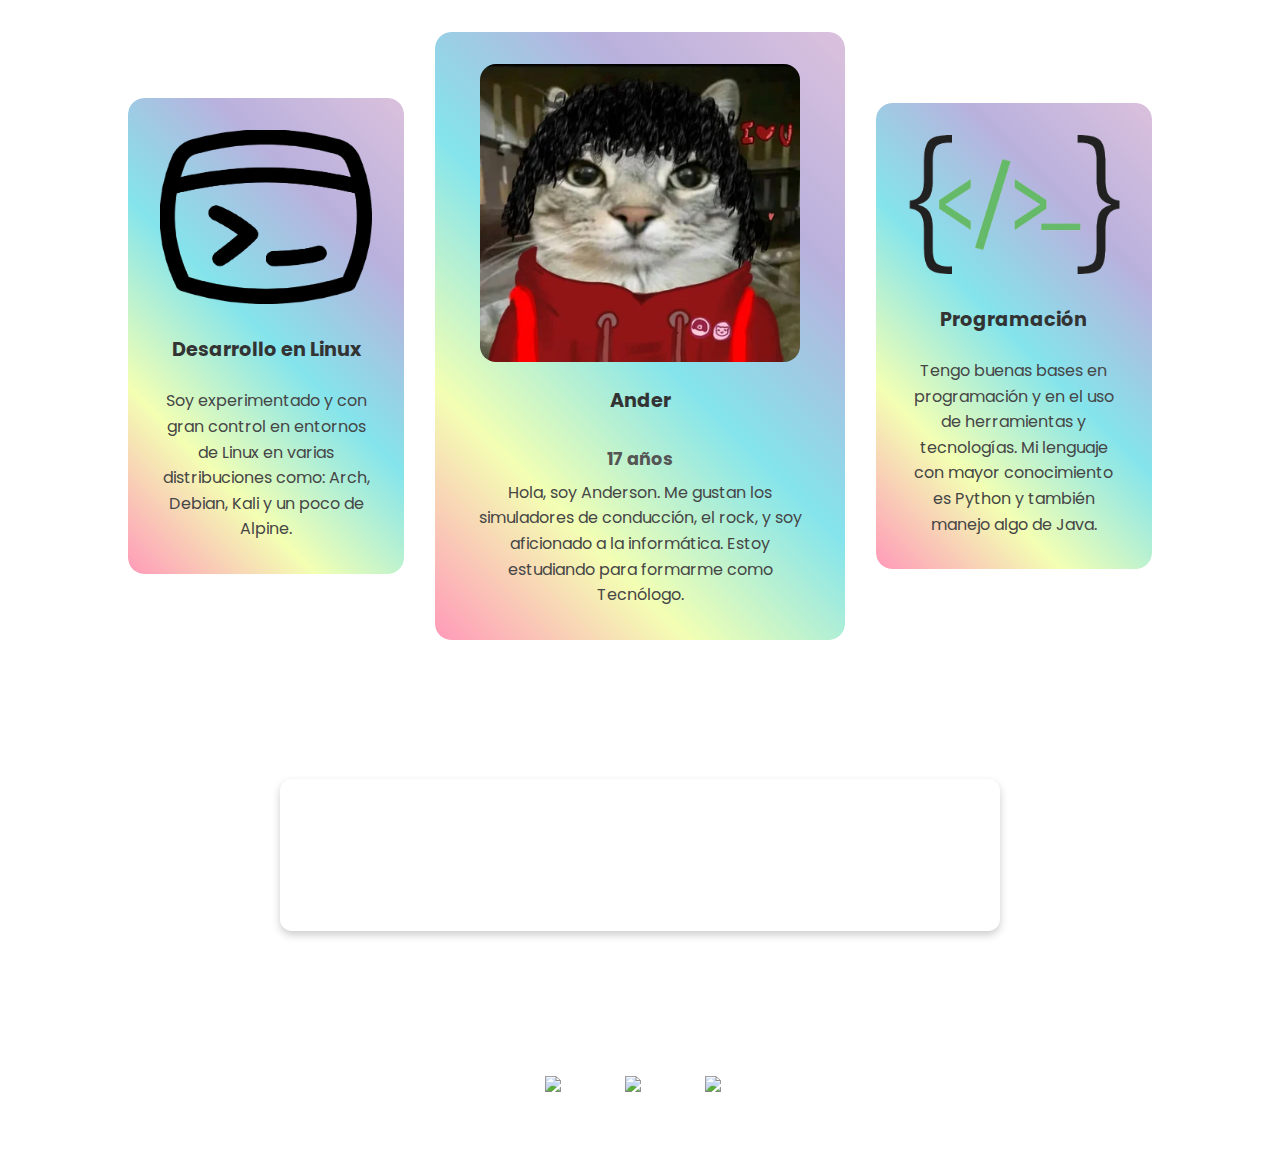
==== index.html @ fe21c28a "Add files via upload" ====
<!DOCTYPE html>
<html lang="es">
<head>
    <meta charset="UTF-8">
    <meta name="viewport" content="width=device-width, initial-scale=1.0">
    <title>Ander :3</title>
    <link rel="stylesheet" href="./index.css">
    <link rel="stylesheet" href="./MediaQuery.css">
            <!--Fuentes de Google Fonts-->
    <link href="https://fonts.googleapis.com/css2?family=Poppins:wght@300;400;500;600&family=Pacifico&display=swap" rel="stylesheet">
    <!-- Meta etiquetas Open Graph para la vista previa en redes sociales -->
    <meta property="og:title" content="Ander<3">
    <meta property="og:description" content="Ricotero de corazon, primero el dota despues la vida">
    <meta property="og:image" content="https://i.pinimg.com/564x/5c/3a/3a/5c3a3a4cec5c6206d31089e98e12cb5e.jpg">
    <meta property="og:url" content="https://anderkitty.com">

    <!-- Favicon en la pestaña del navegador -->
    <link rel="icon" href="https://i.pinimg.com/564x/5c/3a/3a/5c3a3a4cec5c6206d31089e98e12cb5e.jpg" type="image/jpeg">
</head>
<body>
    <div class="container">
        <div class="card small-img">
            <div class="card-img-container">
                <img src="imagenes/Ander-removebg-preview.png" class="card-img" alt="Ander">
            </div>
            <h2>Desarrollo en Linux</h2>
            <p>Soy experimentado y con gran control en entornos de Linux en varias distribuciones como: Arch, Debian, Kali y un poco de Alpine.</p>
        </div>
        <div class="card card-main">
            <img src="./imagenes/2f6b7e67e19ccb59795e95b3369d5c8b.webp" alt="Imagen de Presentación">
            <h2>Ander</h2>
            <h3>17 años</h3>
            <p>Hola, soy Anderson. Me gustan los simuladores de conducción, el rock, y soy aficionado a la informática. Estoy estudiando para formarme como Tecnólogo.</p>
        </div>
        <div class="card small-img">
            <img src="./imagenes/2Ander-removebg-preview.png" alt="Programación">
            <h2>Programación</h2>
            <p>Tengo buenas bases en programación y en el uso de herramientas y tecnologías. Mi lenguaje con mayor conocimiento es Python y también manejo algo de Java.</p>
        </div>
    </div>

    <div class="spacer"></div>

    <div class="music-section">
        <h2>Mi Música Favorita</h2>
        <div class="spotify-container">
            <iframe 
                style="border-radius:12px" 
                src="https://open.spotify.com/embed/track/5agpMV7rvg7Hf8IiX5kQXe?utm_source=generator" 
                width="90%" 
                height="120" 
                frameBorder="0" 
                allowfullscreen="" 
                allow="autoplay; clipboard-write; encrypted-media; fullscreen; picture-in-picture" 
                loading="lazy">
            </iframe>
        </div>
    </div>

    <div class="social-section">
        <h2>Mis Redes Sociales</h2>
        <div class="social-links">
            <a href="https://instagram.com/anderkitty" target="_blank" class="social-link">
                <img src="https://cdn-icons-png.flaticon.com/512/174/174855.png" alt="Instagram">
                <span>@anderkitty</span>
            </a>
            <a href="https://discord.com/users/anderkitty" target="_blank" class="social-link">
                <img src="https://cdn-icons-png.flaticon.com/512/5968/5968756.png" alt="Discord">
                <span>anderkitty</span>
            </a>
            <a href="mailto:andergdss0@gmail.com" class="social-link">
                <img src="https://cdn-icons-png.flaticon.com/512/5968/5968534.png" alt="Gmail">
                <span>andergds0@gmail.com</span>
            </a>
        </div>
    </div>

    <script src="./script.js" defer></script>
    <script src="https://cdnjs.cloudflare.com/ajax/libs/three.js/r128/three.min.js"></script>
    <script src="./galaxy.js" defer></script>
    <script src="https://cdnjs.cloudflare.com/ajax/libs/vanilla-tilt/1.8.0/vanilla-tilt.min.js"></script>
</body>
</html>
---- index.css ----
html {
    scroll-behavior: smooth;
}

::-webkit-scrollbar {
    width: 10px;
}

::-webkit-scrollbar-track {
    background: rgba(255, 255, 255, 0.1);
    border-radius: 10px;
}

::-webkit-scrollbar-thumb {
    background: rgba(255, 255, 255, 0.3);
    border-radius: 10px;
}

::-webkit-scrollbar-thumb:hover {
    background: rgba(255, 255, 255, 0.4);
}

* {
    scrollbar-width: thin;
    scrollbar-color: rgba(255, 255, 255, 0.3) rgba(255, 255, 255, 0.1);
}

/* Estilos generales */
* {
    box-sizing: border-box;
    margin: 0;
    padding: 0;
}

body {
    font-family: 'Poppins', sans-serif;
    display: flex;
    overflow: hidden;
    justify-content: center;
    align-items: center;
    min-height: 100vh;
    background-color: var(--primary-bg);
    flex-direction: column;
    min-height: 100vh;
    overflow-y: auto;
}

.container {
    display: flex;
    justify-content: space-between;
    align-items: center;
    width: 80%;
    margin-bottom: 40px;
    margin: 2.0rem auto;
    flex: 1;

}

@keyframes holographicEffect {
    0% {
        background-position: 0% 0%;
        filter: hue-rotate(0deg);
    }
    50% {
        background-position: 100% 100%;
        filter: hue-rotate(180deg);
    }
    100% {
        background-position: 0% 0%;
        filter: hue-rotate(360deg);
    }
}

/* Estilos de la tarjeta */
.card {
    position: relative;
    height: auto;
    border-radius: 1rem;
    padding: 2rem;
    width: 27%;
    text-align: center;
    overflow: hidden;
    margin-bottom: 2rem;
}

.card::before {
    content: "";
    position: absolute;
    top: 0;
    left: 0;
    right: 0;
    bottom: 0;
    background: linear-gradient(45deg, #ff9ab9, #f3ffb3, #84e4ec, #b9b1dd, #dbc1dd);
    background-size: 100% 100%;
    border-radius: 1rem;
}

.card:hover::before {
    animation: holographicEffect 1s linear infinite;
}

.card:hover {
    transform: rotateY(calc(10deg * var(--ratio-x))) rotateX(calc(-10deg * var(--ratio-y))); /* Reduced from 20deg to 10deg */
    --correction: 0%;
}

.card img {
    width: 100%;
    height: auto;
    border-radius: 1rem;
    max-width: 20rem;
    position: relative;
    z-index: 1;
}

.card.small-img img {
    max-width: 15rem;
}

.card h2 {
    margin: 1.5rem 0; 
    font-size: 1.2em; 
    color: #333;
    position: relative;
    z-index: 1;
}

.card h3 {
    margin: 0.5rem 0;
    font-size: 1.1em;
    line-height: 1.4;
    color: #555;
    position: relative;
    z-index: 1;
}

.card p {
    color: #464646;
    font-size: 1em;
    line-height: 1.6;
    position: relative;
    z-index: 1;
}

.card-main {
    width: 40%;
    display: flex;
    flex-direction: column;
    align-items: center;
}

.music-section {
    width: 100%;
    max-width: 800px;
    margin: 0 auto;
    padding: 20px;
    text-align: center;
    background: rgba(255, 255, 255, 0.1); /* subtle background */
    border-radius: 12px;
    margin-bottom: 40px;
}

.music-section h2 {
    color: #fff;
    margin-bottom: 20px;
}

.spotify-container {
    display: flex;
    justify-content: center;
    align-items: center;
    width: 100%;
    min-height: 152px;
    padding: 0 20px;
}

iframe {
    max-width: 50rem;
    width: 100%;
    height: 152px;
    border-radius: 12px;
    box-shadow: 0 4px 8px rgba(0, 0, 0, 0.2);
}

.social-section {
    width: 100%;
    max-width: 300px;
    margin: 0 auto 40px;
    padding: 20px;
    text-align: center;
    background: rgba(255, 255, 255, 0.1);
    border-radius: 12px;
}

.social-links {
    display: flex;
    flex-direction: row;
    justify-content: center;
    gap: 30px;
    align-items: center;
}

.social-link {
    position: relative;
    display: flex;
    align-items: center;
    color: #fff;
    text-decoration: none;
    padding: 10px;
    border-radius: 50%;
    background: rgba(255, 255, 255, 0.1);
    transition: transform 0.2s, background 0.2s;
}
.social-section h2 {
    color: #fff;
    margin-bottom: 20px;
}

.social-link img {
    width: 30px;
    height: 30px;
}

.social-link span {
    position: absolute;
    bottom: -40px;
    left: 50%;
    transform: translateX(-50%) scale(0);
    background: rgba(0, 0, 0, 0.8);
    padding: 5px 10px;
    border-radius: 5px;
    font-size: 0.9em;
    opacity: 3;
    transition: all 0.3s;
}

.social-link:hover {
    transform: translateY(-5px);
    background: rgba(255, 255, 255, 0.2);
}

.social-link:hover span {
    opacity: 1;
    transform: translateX(-50%) scale(1);
}
---- MediaQuery.css ----
/* Media Queries para hacer la web responsive */
@media (max-width: 1024px) {
    .container {
        flex-direction: column;
        align-items: center;
        width: 90%;
        margin: 2.0rem auto;
    }

    .card, .card-main {
        width: 80%;
        margin-bottom: 2rem;
    }

    .card img {
        max-width: 100%;
    }

    .card h2 {
        font-size: 1.3em;
    }

    .card h3 {
        font-size: 1.1em;
    }

    .card p {
        font-size: 0.95em;
    }
}

@media (max-width: 768px) {
    .container {
        flex-direction: column;
        align-items: center;
        width: 100%;
        margin: 2.0rem auto;
    }

    .card, .card-main {
        width: 90%;
        margin-bottom: 2rem;
    }

    .card img {
        max-width: 100%;
    }

    .card h2 {
        font-size: 1.2em;
    }

    .card h3 {
        font-size: 1em;
    }

    .card p {
        font-size: 0.9em;
    }
}

@media (max-width: 480px) {
    .card {
        padding: 15px;
    }

    .card h2 {
        font-size: 1em;
    }

    .card h3 {
        font-size: 0.9em;
    }

    .card p {
        font-size: 0.8em;
    }
}

/* Media Queries para pantallas de alta resolución */
@media (min-width: 1440px) {
    .container {
        width: 70%;
        margin: 2.0rem auto;
    }

    .card {
        width: 30%; /* Ajuste en pantallas más grandes */
    }

    .card h2 {
        font-size: 1.7em;
    }

    .card h3 {
        font-size: 1.4em;
    }

    .card p {
        font-size: 1.1em;
    }
}

@media (min-width: 1920px) {
    .container {
        width: 60%;
        margin: 2.0rem auto;
    }

    .card {
        width: 28%; /* Ajuste en pantallas más grandes */
        padding: 2.5rem; /* Aumenta el padding para espacios más grandes */
    }

    .card h2 {
        font-size: 2em;
    }

    .card h3 {
        font-size: 1.6em;
    }

    .card p {
        font-size: 1.2em;
    }
}

@media (max-width: 320px) {
    .container {
        width: 95%;
        padding: 0 10px;
        margin: 2.0rem auto;
    }

    .card {
        width: 100%;
        padding: 10px;
    }

    .card h2 {
        font-size: 0.9em;
    }

    .card h3 {
        font-size: 0.8em;
    }

    .card p {
        font-size: 0.75em;
    }
}

@media only screen and (min-resolution: 2dppx) {
    .card h2, .card h3, .card p {
        font-size: 1.1em;
    }
    .container {
        width: 95%;
        padding: 0 10px;
        margin: 2.0rem auto;
    }
    .card {
        box-shadow: 0 4px 12px rgba(0, 0, 0, 0.15);
    }
}
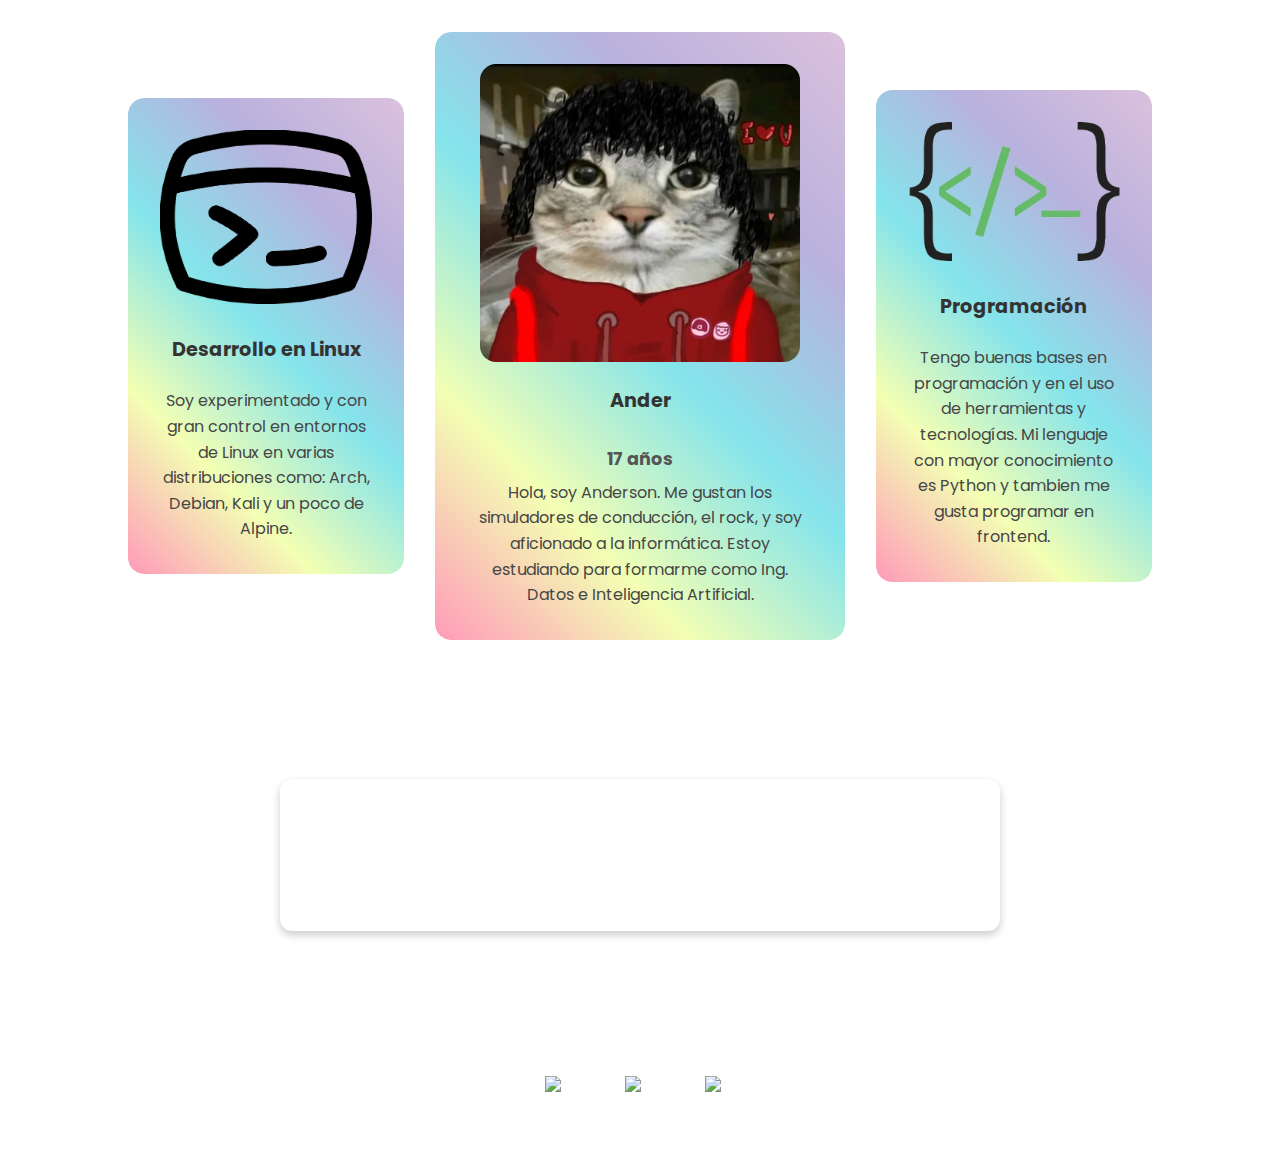
==== commit afd9b3a8: "Update index.html" ====
--- a/index.html
+++ b/index.html
@@ -30,12 +30,12 @@
             <img src="./imagenes/2f6b7e67e19ccb59795e95b3369d5c8b.webp" alt="Imagen de Presentación">
             <h2>Ander</h2>
             <h3>17 años</h3>
-            <p>Hola, soy Anderson. Me gustan los simuladores de conducción, el rock, y soy aficionado a la informática. Estoy estudiando para formarme como Tecnólogo.</p>
+            <p>Hola, soy Anderson. Me gustan los simuladores de conducción, el rock, y soy aficionado a la informática. Estoy estudiando para formarme como Ing. Datos e Inteligencia Artificial.</p>
         </div>
         <div class="card small-img">
             <img src="./imagenes/2Ander-removebg-preview.png" alt="Programación">
             <h2>Programación</h2>
-            <p>Tengo buenas bases en programación y en el uso de herramientas y tecnologías. Mi lenguaje con mayor conocimiento es Python y también manejo algo de Java.</p>
+            <p>Tengo buenas bases en programación y en el uso de herramientas y tecnologías. Mi lenguaje con mayor conocimiento es Python y tambien me gusta programar en frontend.</p>
         </div>
     </div>
 
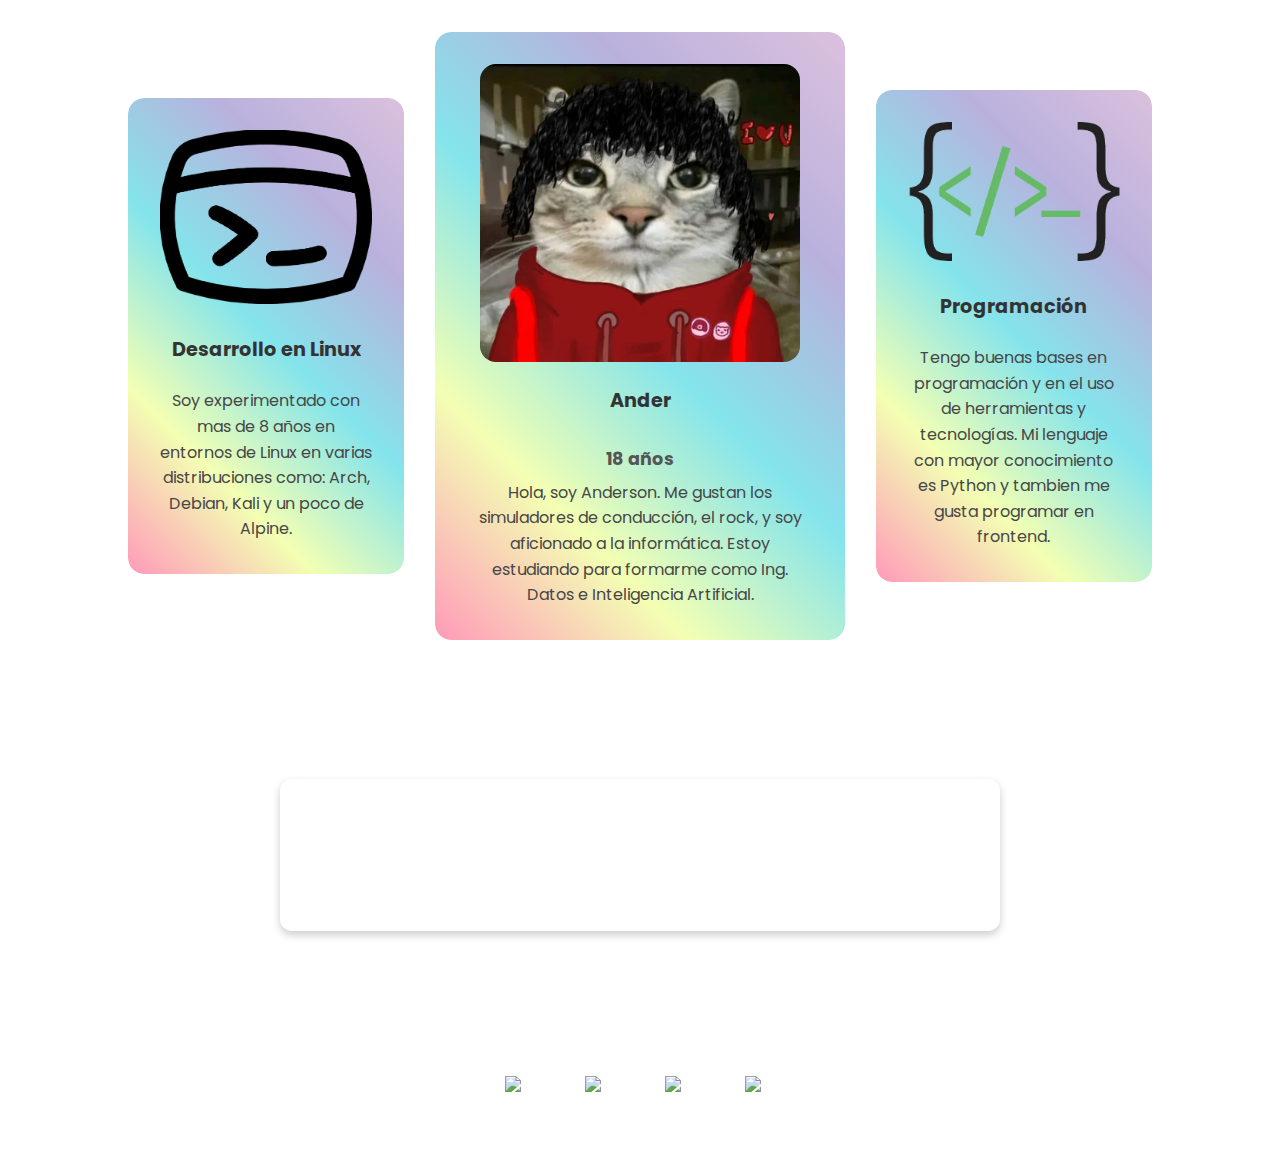
==== commit 0264722c: "Update index.html" ====
--- a/index.html
+++ b/index.html
@@ -24,12 +24,12 @@
                 <img src="imagenes/Ander-removebg-preview.png" class="card-img" alt="Ander">
             </div>
             <h2>Desarrollo en Linux</h2>
-            <p>Soy experimentado y con gran control en entornos de Linux en varias distribuciones como: Arch, Debian, Kali y un poco de Alpine.</p>
+            <p>Soy experimentado con mas de 8 años en entornos de Linux en varias distribuciones como: Arch, Debian, Kali y un poco de Alpine.</p>
         </div>
         <div class="card card-main">
             <img src="./imagenes/2f6b7e67e19ccb59795e95b3369d5c8b.webp" alt="Imagen de Presentación">
             <h2>Ander</h2>
-            <h3>17 años</h3>
+            <h3>18 años</h3>
             <p>Hola, soy Anderson. Me gustan los simuladores de conducción, el rock, y soy aficionado a la informática. Estoy estudiando para formarme como Ing. Datos e Inteligencia Artificial.</p>
         </div>
         <div class="card small-img">
@@ -68,9 +68,13 @@
                 <img src="https://cdn-icons-png.flaticon.com/512/5968/5968756.png" alt="Discord">
                 <span>anderkitty</span>
             </a>
-            <a href="mailto:andergdss0@gmail.com" class="social-link">
+            <a href="mailto:anderkitty@anderkitty.com" class="social-link">
                 <img src="https://cdn-icons-png.flaticon.com/512/5968/5968534.png" alt="Gmail">
-                <span>andergds0@gmail.com</span>
+                <span>anderkitty@anderkitty.com</span>
+            </a>
+            <a href="https://steamcommunity.com/id/AnderKitty/" target="_blank" class="social-link">
+                <img src="https://cdn-icons-png.flaticon.com/128/15466/15466225.png" alt="Steam">
+                <span>anderkitty</span>
             </a>
         </div>
     </div>
